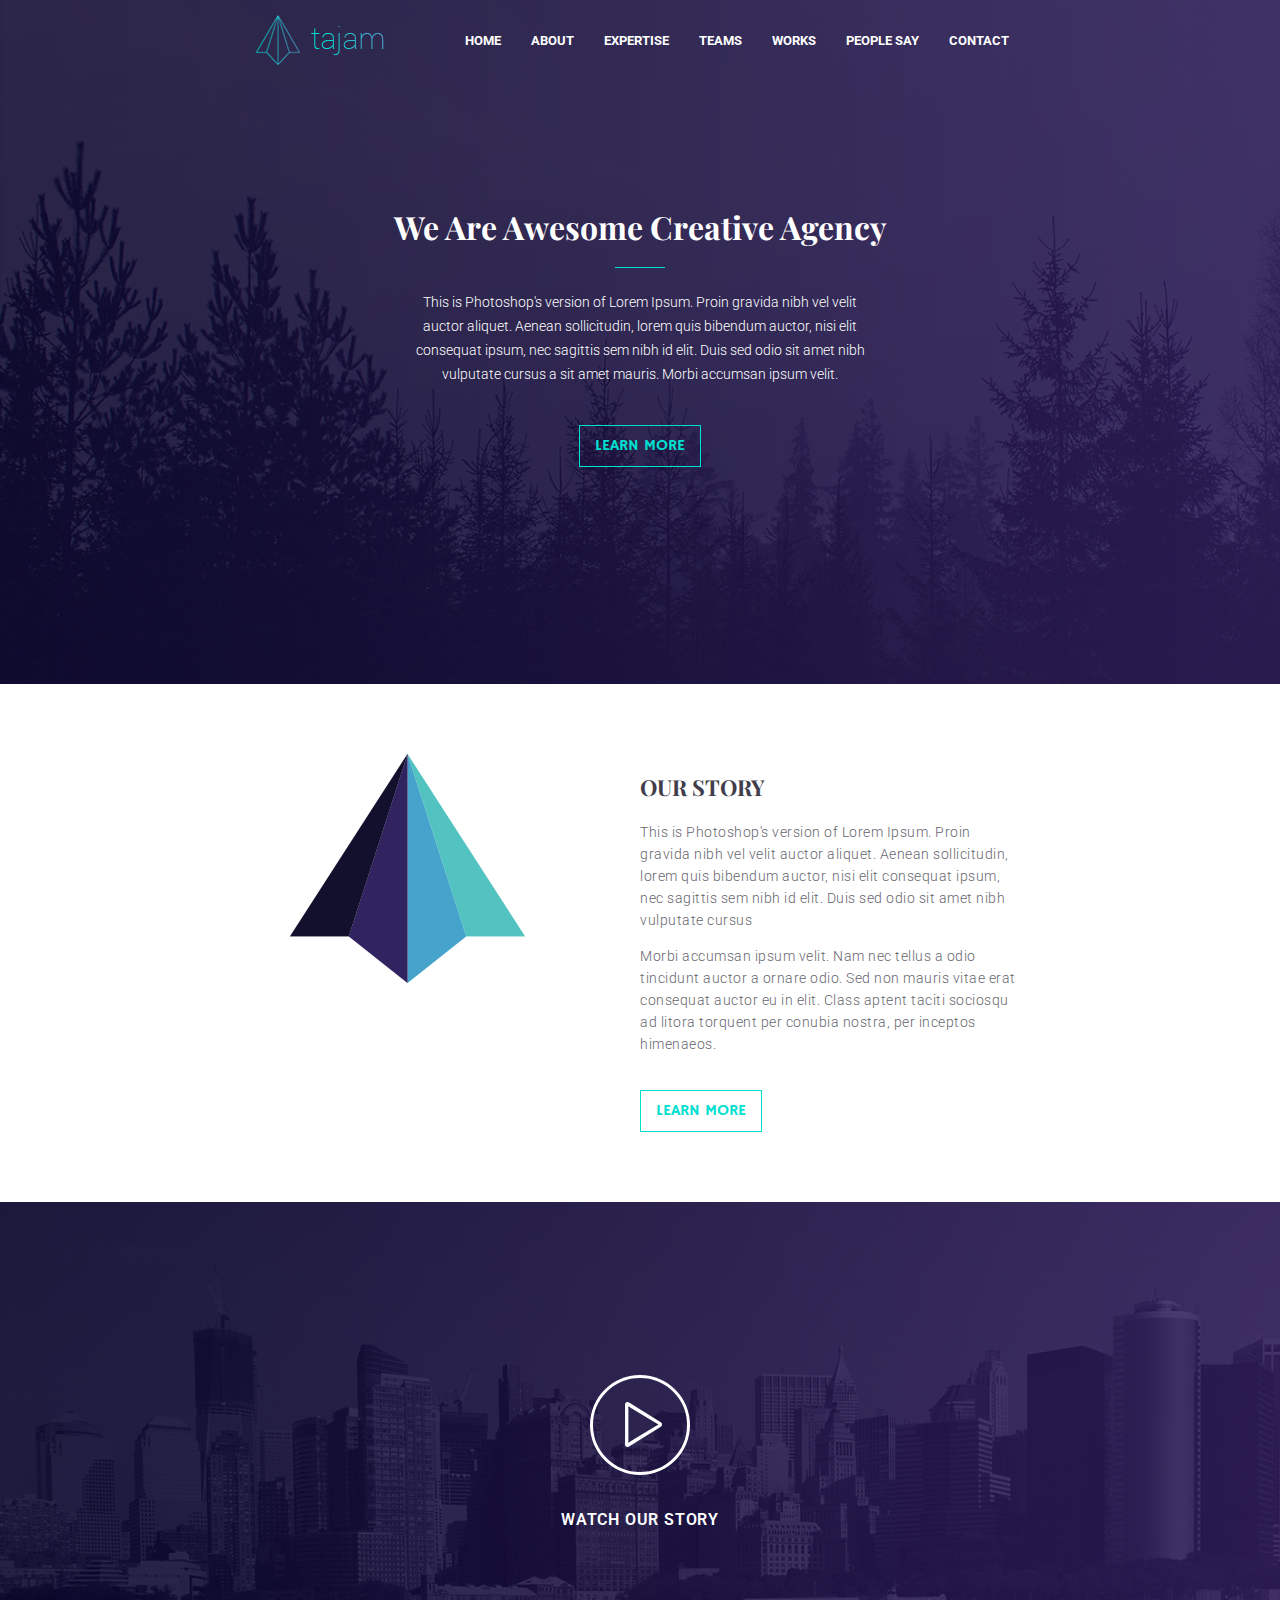
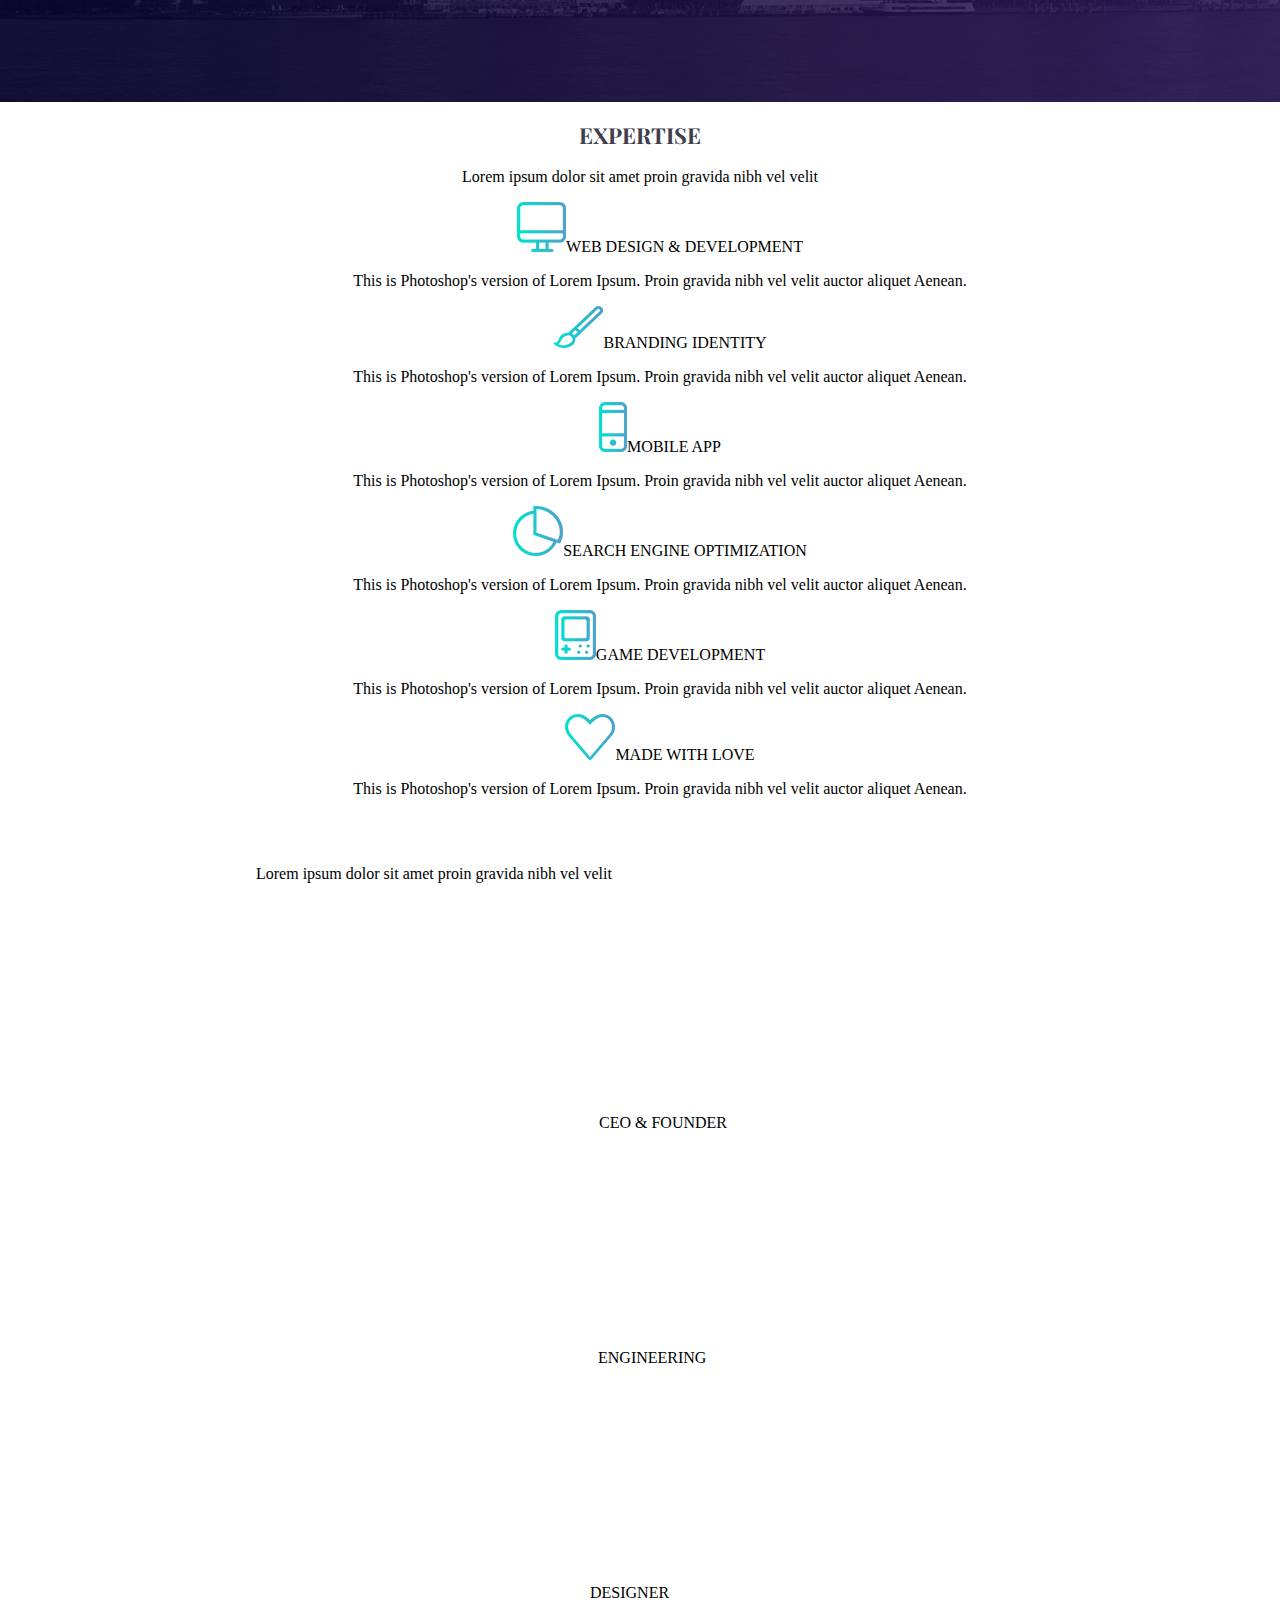
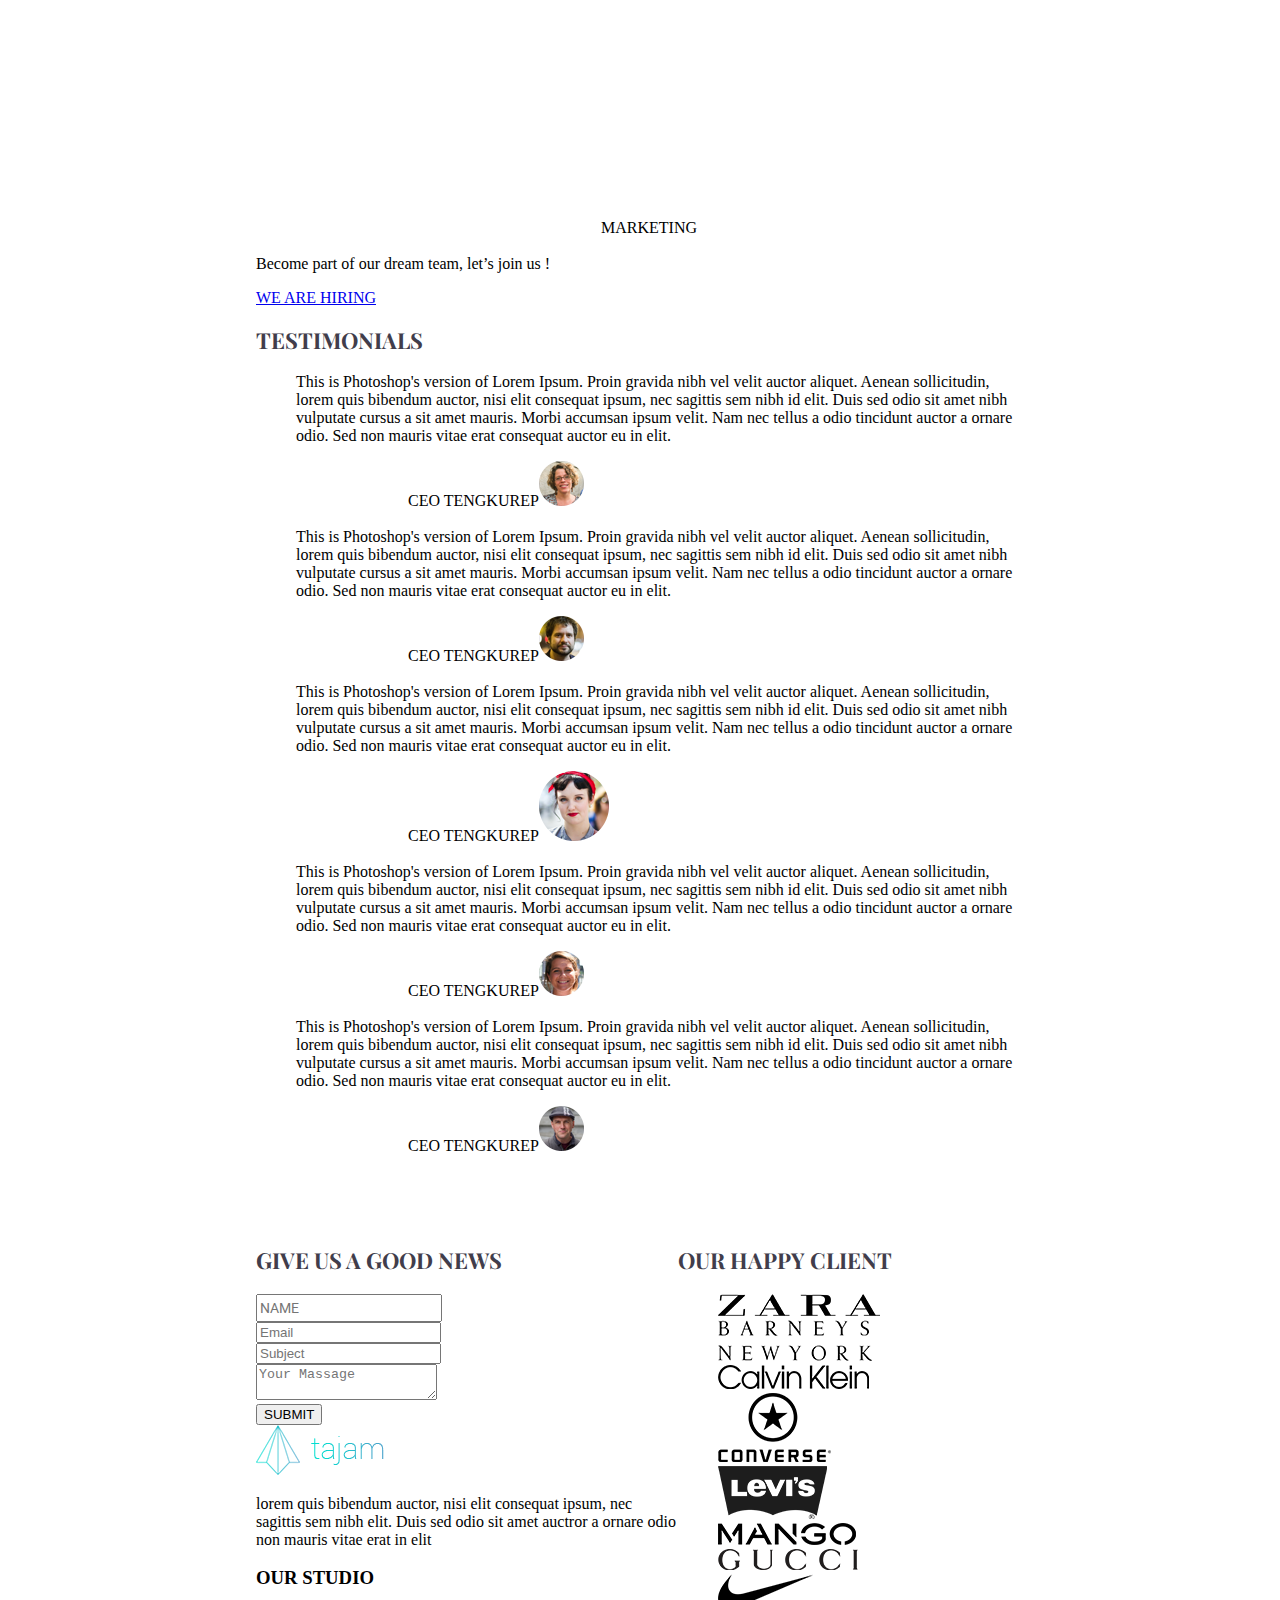
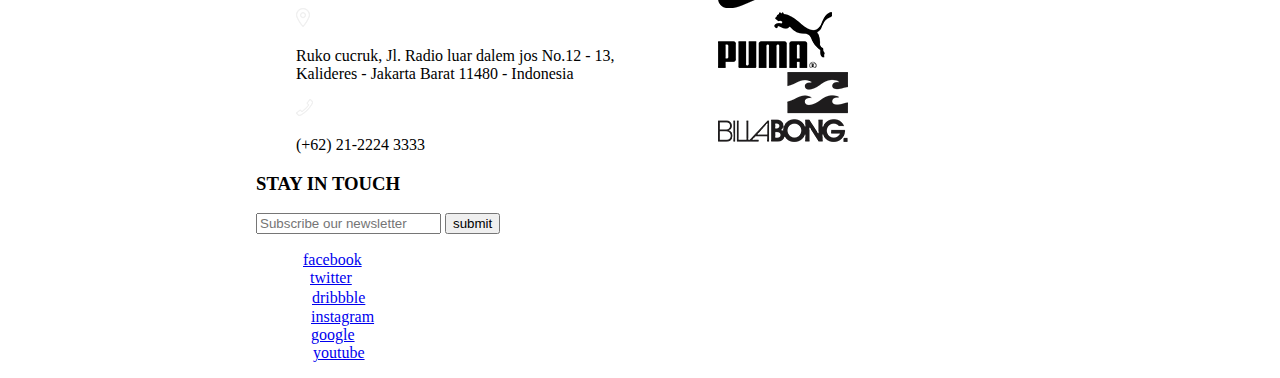
==== homeworks/valeriia.briantseva_LeraB/homework_markup_3/index.html @ 0afa28d7 "Create markup for the landing page." ====
<!DOCTYPE html>
<html lang="en">
<head>
    <meta charset="UTF-8">
    <link rel="stylesheet" href="style.css">
    <link href="https://fonts.googleapis.com/css?family=Playfair+Display:400,400i,700,700i,900,900i&display=swap&subset=cyrillic,latin-ext,vietnamese"
          rel="stylesheet">
    <link href="https://fonts.googleapis.com/css?family=Hammersmith+One&display=swap&subset=latin-ext" rel="stylesheet">
    <link href="https://fonts.googleapis.com/css?family=Roboto:100,100i,300,300i,400,400i,500,500i,700,700i,900,900i&display=swap" rel="stylesheet">
    <title>Home Work 3</title>
</head>
<body>
<header class="container">
    <div class="logo">
        <a href="/">
            <img src="images/Logo.png" alt="logo">
        </a>
    </div>
    <nav class="main-menu">
        <ul class="main-list">
            <li class="main-list-item"><a href="#">Home</a></li>
            <li class="main-list-item"><a href="#">About</a></li>
            <li class="main-list-item"><a href="#">EXPERTISE</a></li>
            <li class="main-list-item"><a href="#">TEAMS</a></li>
            <li class="main-list-item"><a href="#">WORKS</a></li>
            <li class="main-list-item"><a href="#">PEOPLE SAY</a></li>
            <li class="main-list-item"><a href="#">Contact</a></li>
        </ul>
    </nav>
</header>
<main>
    <section class="block-hero">
        <div class="container">
            <h1 class="title-level-one">We Are Awesome Creative Agency</h1>
            <p>This is Photoshop's version of Lorem Ipsum. Proin gravida nibh vel velit auctor aliquet. Aenean
                sollicitudin,
                lorem quis bibendum auctor, nisi elit consequat ipsum, nec sagittis sem nibh id elit. Duis sed odio sit
                amet
                nibh vulputate cursus a sit amet mauris. Morbi accumsan ipsum velit.</p>
            <a href="#" class="link-transparent">LEARN MORE</a>
        </div>
    </section>
    <section class="block-about-us container block-mg-70">
        <div class="ov-flow">
            <div class="block-left">
                <img src="images/Replace_with_your_logo.png" alt="logo">
            </div>
            <div class="block-right">
                <h2 class="title-level-two-black">OUR STORY</h2>
                <p>
                    This is Photoshop's version of Lorem Ipsum. Proin gravida nibh vel velit auctor aliquet. Aenean
                    sollicitudin, lorem quis bibendum auctor, nisi elit consequat ipsum, nec sagittis sem nibh id elit.
                    Duis
                    sed odio sit amet nibh vulputate cursus
                </p>
                <p>
                    Morbi accumsan ipsum velit. Nam nec tellus a odio tincidunt auctor a ornare odio. Sed non mauris
                    vitae
                    erat consequat auctor eu in elit. Class aptent taciti sociosqu ad litora torquent per conubia
                    nostra,
                    per inceptos himenaeos.
                </p>
                <a href="#" class="link-transparent">LEARN MORE</a>
            </div>
        </div>
    </section>
    <section class="video-block">
        <div class="container">
            <img src="images/Play_Icon.png" alt="play icon">
            <label>WATCH OUR STORY</label>
        </div>
    </section>
    <section class="block-our-expertise container">
        <h2 class="title-level-two-black">EXPERTISE</h2>
        <p>Lorem ipsum dolor sit amet proin gravida nibh vel velit</p>

        <ul>
            <li><img src="images/PUT_YOUR_ICON_HERE.png" alt="web design and development"><label>WEB DESIGN &
                DEVELOPMENT</label>
                <p>This is Photoshop's version of Lorem Ipsum. Proin gravida nibh vel velit auctor aliquet Aenean.</p>
            </li>
            <li><img src="images/PUT_YOUR_ICON_HERE%20(1).png" alt="branding identity">BRANDING IDENTITY<label></label>
                <p>This is Photoshop's version of Lorem Ipsum. Proin gravida nibh vel velit auctor aliquet Aenean.</p>
            </li>
            <li><img src="images/PUT_YOUR_ICON_HERE%20(2).png" alt="mobile app"><label>MOBILE APP</label>
                <p>This is Photoshop's version of Lorem Ipsum. Proin gravida nibh vel velit auctor aliquet Aenean.</p>
            </li>
            <li><img src="images/PUT_YOUR_ICON_HERE%20(3).png" alt="search engine optimization"><label>SEARCH ENGINE
                OPTIMIZATION</label>
                <p>This is Photoshop's version of Lorem Ipsum. Proin gravida nibh vel velit auctor aliquet Aenean.</p>
            </li>
            <li><img src="images/PUT_YOUR_ICON_HERE%20(4).png" alt="game development"><label>GAME DEVELOPMENT</label>
                <p>This is Photoshop's version of Lorem Ipsum. Proin gravida nibh vel velit auctor aliquet Aenean.</p>
            </li>
            <li><img src="images/PUT_YOUR_ICON_HERE%20(5).png" alt="made with love"><label>MADE WITH LOVE</label>
                <p>This is Photoshop's version of Lorem Ipsum. Proin gravida nibh vel velit auctor aliquet Aenean.</p>
            </li>
        </ul>
    </section>
    <section class="container">
        <h2 class="title-level-two-white">MEET OUR AMAZING TEAM</h2>
        <p>Lorem ipsum dolor sit amet proin gravida nibh vel velit</p>
        <ul>
            <li><img src="images/user_picture.png" alt="">
                <label class="user-name">SEMF UCUK</label>
                <span>CEO & FOUNDER</span></li>
            <li><img src="images/user_picture.png" alt="">
                <label class="user-name">DIK ADALIN</label>
                <span>ENGINEERING</span></li>
            <li><img src="images/user_picture.png" alt="">
                <label class="user-name">JENG KOL</label>
                <span>DESIGNER</span></li>
            <li>
                <img src="images/user_picture.png" alt="">
                <label class="user-name">PET ROMAK</label>
                <span>MARKETING</span></li>
        </ul>

        <p>Become part of our dream team, let’s join us !</p>
        <a href="#">WE ARE HIRING</a>
    </section>
    <section class="container">
        <h2 class="title-level-two-black">Testimonials</h2>
        <ul>
            <li><p>This is Photoshop's version of Lorem Ipsum. Proin gravida nibh vel velit auctor aliquet. Aenean
                sollicitudin, lorem quis bibendum auctor, nisi elit consequat ipsum, nec sagittis sem nibh id elit. Duis
                sed odio sit amet nibh vulputate cursus a sit amet mauris. Morbi accumsan ipsum velit. Nam nec tellus a
                odio tincidunt auctor a ornare odio. Sed non mauris vitae erat consequat auctor eu in elit.</p>
                <label class="user-name">JANE GALADRIEL</label><span>CEO TENGKUREP</span><img src="images/user_one.png"
                                                                                              alt="user one"></li>
            <li><p>This is Photoshop's version of Lorem Ipsum. Proin gravida nibh vel velit auctor aliquet. Aenean
                sollicitudin, lorem quis bibendum auctor, nisi elit consequat ipsum, nec sagittis sem nibh id elit. Duis
                sed odio sit amet nibh vulputate cursus a sit amet mauris. Morbi accumsan ipsum velit. Nam nec tellus a
                odio tincidunt auctor a ornare odio. Sed non mauris vitae erat consequat auctor eu in elit.</p>
                <label class="user-name">JANE GALADRIEL</label><span>CEO TENGKUREP</span><img src="images/user_two.png"
                                                                                              alt="user two"></li>
            <li><p>This is Photoshop's version of Lorem Ipsum. Proin gravida nibh vel velit auctor aliquet. Aenean
                sollicitudin, lorem quis bibendum auctor, nisi elit consequat ipsum, nec sagittis sem nibh id elit. Duis
                sed odio sit amet nibh vulputate cursus a sit amet mauris. Morbi accumsan ipsum velit. Nam nec tellus a
                odio tincidunt auctor a ornare odio. Sed non mauris vitae erat consequat auctor eu in elit.</p>
                <label class="user-name">JANE GALADRIEL</label><span>CEO TENGKUREP</span><img
                        src="images/user_three.png" alt="user three"></li>
            <li><p>This is Photoshop's version of Lorem Ipsum. Proin gravida nibh vel velit auctor aliquet. Aenean
                sollicitudin, lorem quis bibendum auctor, nisi elit consequat ipsum, nec sagittis sem nibh id elit. Duis
                sed odio sit amet nibh vulputate cursus a sit amet mauris. Morbi accumsan ipsum velit. Nam nec tellus a
                odio tincidunt auctor a ornare odio. Sed non mauris vitae erat consequat auctor eu in elit.</p>
                <label class="user-name">JANE GALADRIEL</label><span>CEO TENGKUREP</span><img src="images/user_four.png"
                                                                                              alt="user four"></li>
            <li><p>This is Photoshop's version of Lorem Ipsum. Proin gravida nibh vel velit auctor aliquet. Aenean
                sollicitudin, lorem quis bibendum auctor, nisi elit consequat ipsum, nec sagittis sem nibh id elit. Duis
                sed odio sit amet nibh vulputate cursus a sit amet mauris. Morbi accumsan ipsum velit. Nam nec tellus a
                odio tincidunt auctor a ornare odio. Sed non mauris vitae erat consequat auctor eu in elit.</p>
                <label class="user-name">JANE GALADRIEL</label><span>CEO TENGKUREP</span><img src="images/user_five.png"
                                                                                              alt="user five"></li>
        </ul>
    </section>
    <section class="container block-mg-70">
        <div class="block-left">
            <h2 class="title-level-two-black">GIVE US A GOOD NEWS</h2>

            <form method="POST" onsubmit="return validateForm()">
                <div class="user-name-wrapper">
                    <input placeholder="Name" type="text" id="field-user-name" class="user-name" required>
                </div>
                <div class="user-email-wrapper">
                    <input placeholder="Email" type="text" id="field-user-email" class="user-email"
                           required>
                </div>
                <div class="user-email-wrapper">
                    <input placeholder="Subject" type="text" id="field-subject" class="user-subject"
                           required>
                </div>
                <div class="message-wrapper">
                    <textarea placeholder="Your Massage" id="filed-message" class="message" required></textarea>
                </div>
                <button name="submit-data" type="button" id="btn-submit-messages" class="btn-orange">SUBMIT
                </button>
            </form>
        </div>
        <div class="block-right">
            <h2 class="title-level-two-black">OUR HAPPY CLIENT</h2>
            <ul>
                <li><img src="images/Zara_Logo.svg.png" alt="zara"></li>
                <li><img src="images/Barneys_New_York_Logo.png" alt="barneys new york logo"></li>
                <li><img src="images/Calvin_klein_logo.png" alt="calvin klein logo"></li>
                <li><img src="images/Converse_Logo.png" alt="converse logo"></li>
                <li><img src="images/Levi_Logo.png" alt="levi logo"></li>
                <li><img src="images/Mango_Logo.png" alt="mango logo"></li>
                <li><img src="images/Gucci_Logo.png" alt="gucci logo"></li>
                <li><img src="images/NIKE_Logo.png" alt="nike logo"></li>
                <li><img src="images/Puma_Logo.png" alt="puma logo"></li>
                <li><img src="images/Billabong_Logo.png" alt="Billabong_logo"></li>
            </ul>
        </div>
    </section>
</main>
<footer class="container">
    <div>
        <img src="images/Logo.png" alt="logo">
        <p>lorem quis bibendum auctor, nisi elit consequat ipsum, nec sagittis sem nibh elit. Duis sed odio sit amet
            auctror a ornare odio non mauris vitae erat in elit</p>
    </div>
    <div>
        <h3>OUR STUDIO</h3>
        <ul>
            <li>
                <img src="images/big104.png" alt="location icon">
                <p>Ruko cucruk, Jl. Radio luar dalem jos No.12 - 13, Kalideres - Jakarta Barat
                    11480 - Indonesia</p>
            </li>
            <li>
                <img src="images/phone351.png" alt="phone icon">
                <p>(+62) 21-2224 3333</p>
            </li>
        </ul>
    </div>
    <div>
        <h3>STAY IN TOUCH</h3>
        <form>
            <input type="email" placeholder="Subscribe our newsletter">
            <button type="submit">submit</button>
        </form>
        <div class="social-buttons">
            <ul>
                <li><a href="#"><img src="images/facebook25.png" alt="facebook icon">facebook</a></li>
                <li><a href="#"><img src="images/twitter16.png" alt="twitter icon">twitter</a></li>
                <li><a href="#"><img src="images/dribbble4.png" alt="dribbble icon">dribbble</a></li>
                <li><a href="#"><img src="images/instagram3.png" alt="instagram icon">instagram</a></li>
                <li><a href="#"><img src="images/google26.png" alt="google icon">google</a></li>
                <li><a href="#"><img src="images/youtube13.png" alt="youtube icon">youtube</a></li>
            </ul>
        </div>
    </div>
</footer>
<script src="index.js"></script>
</body>

</html>
---- homeworks/valeriia.briantseva_LeraB/homework_markup_3/style.css ----
body {
  margin: 0;
}

ul {
  list-style-type: none;
}

.container {
  width: 60%;
  margin: 0 auto;
}

.block-mg-70 {
  margin-top: 70px;
  margin-bottom: 70px;
}

.ov-flow {
 overflow: hidden;
}

.block-left {
  float: left;
  width: 45%;
  display: inline-block;
}

.block-right {
  float: right;
  width: 45%;
  display: inline-block;
}

.title-level-one {
  color: #FFF;
  font-family: "Playfair Display";
  font-size: 32px;
  font-weight: 700;
}

.title-level-two-black {
  color: #413D4B;
  font-family: "Playfair Display";
  font-size: 22px;
  font-weight: 700;
  text-transform: uppercase;
}

.title-level-two-white {
  color: #FFF;
  font-family: "Playfair Display";
  font-size: 22px;
  font-weight: 700;
  text-transform: uppercase;
}

.user-name {
  color: #FFF;
  font-family: "Roboto";
  font-size: 14px;
  font-weight: 400;
  line-height: 22px;
  text-transform: uppercase;
}

.link-transparent {
  color: #00E0D0;
  font-family: "Hammersmith One";
  font-size: 16px;
  font-weight: 400;
  text-transform: uppercase;
  border: 1px solid #00E0D0;
  padding: 10px 15px;
  text-decoration: none;
}

.link-transparent:hover {
  color: #3C2F61;
  background: rgb(2, 0, 36);
  background: linear-gradient(180deg, rgba(0, 224, 208, 1) 43%, rgba(64, 41, 129, 0.9612219887955182) 98%);
}

/* header */

header {
  overflow: hidden;
  margin: 0 auto;
  padding-top: 15px;
}

.logo {
  display: inline-block;
  float: left;
}

.main-menu {
  display: inline-block;
  max-width: 80%;
  float: right;
}

.main-list {
  display: flex;
  justify-content: end;
}

.main-list-item {
  margin: 0 15px;
}

.main-list-item a {
  text-decoration: none;
  color: #FFF;
  font-family: "Roboto";
  font-size: 13px;
  font-weight: 700;
  text-transform: uppercase;
}

.main-list-item a:hover {
  color: #00E0D0;
}

/* hero block */


.block-hero .title-level-one {
  background-image: url(images/separator-blue.png);
  background-repeat: no-repeat;
  background-position: center bottom;
  padding-bottom: 20px;
}

.block-hero p {
  color: #FFF;
  font-family: "Roboto";
  font-size: 14px;
  font-weight: 300;
  line-height: 24px;
  margin: 0 20%;
}

.block-hero {
  background-image: url('images/header-bg.png');
  background-repeat: no-repeat;
  background-size: cover;
  min-height: 500px;
  margin-top: -85px;
  text-align: center;
  padding-top: 200px;
}

.block-hero p {
  margin-bottom: 50px;
}

/* Our story block */

.block-about-us p {
  opacity: .8;
  color: #413D4B;
  font-family: Roboto;
  font-size: 14px;
  font-weight: 300;
  line-height: 22px;
  letter-spacing: 0.5px;
}

.block-about-us .link-transparent {
  margin-top: 21px;
  display: inline-block;
}

.block-about-us .block-left {
  text-align: right;
  width: 35%;
}

.block-about-us .block-right {
  width: 50%;
}

/* video block */

.video-block {
  display: flex;
  justify-content: center;
  flex-direction: column;
  text-align: center;
  min-height: 500px;
  background-image: url('images/bg-video.png');
  background-repeat: no-repeat;
  background-size: cover;
}

.video-block img {
  display: block;
  margin: 0 auto;
  cursor: pointer;
}

.video-block label {
  display: inline-block;
  color: #FFF;
  font-family: "Roboto", sans-serif;
  font-size: 16px;
  font-weight: 600;
  text-transform: uppercase;
  letter-spacing: .8px;
  margin-top: 35px;
}


/* our expertise block */

.block-our-expertise {
  text-align: center;
}
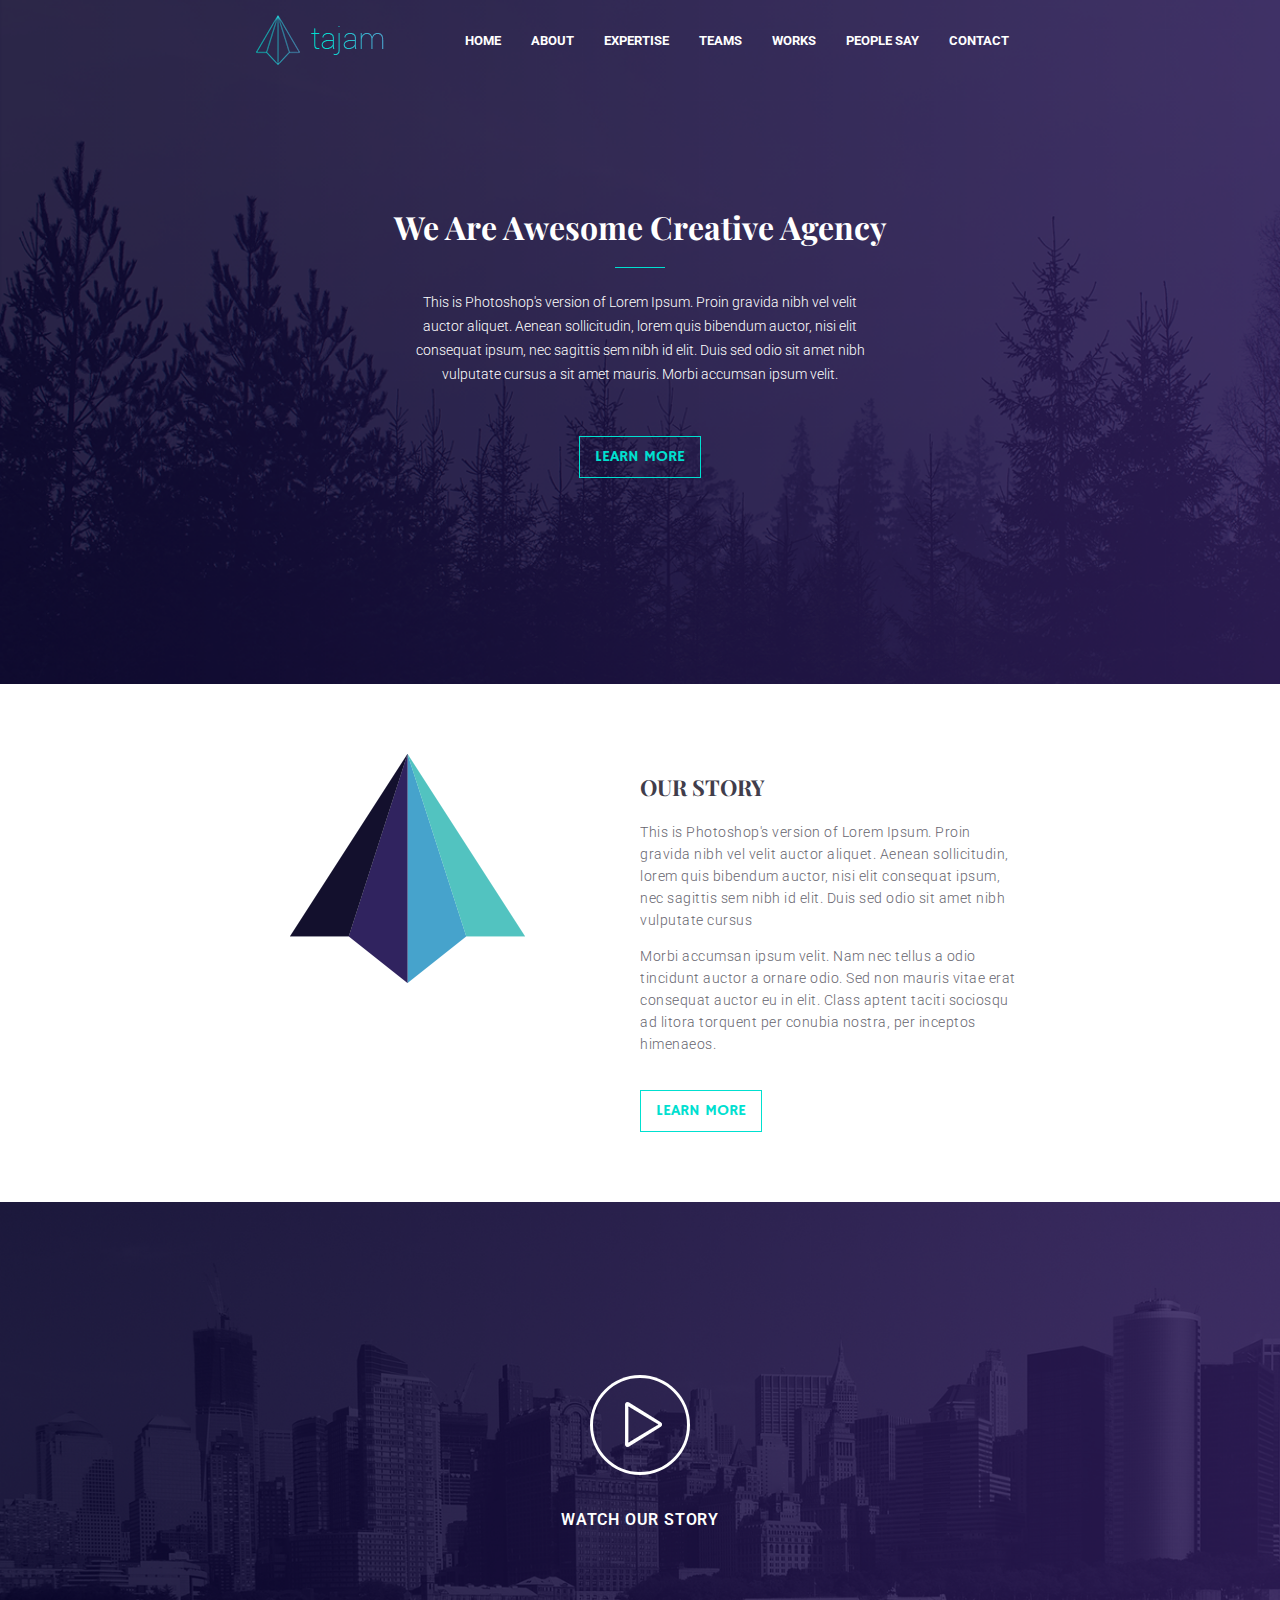
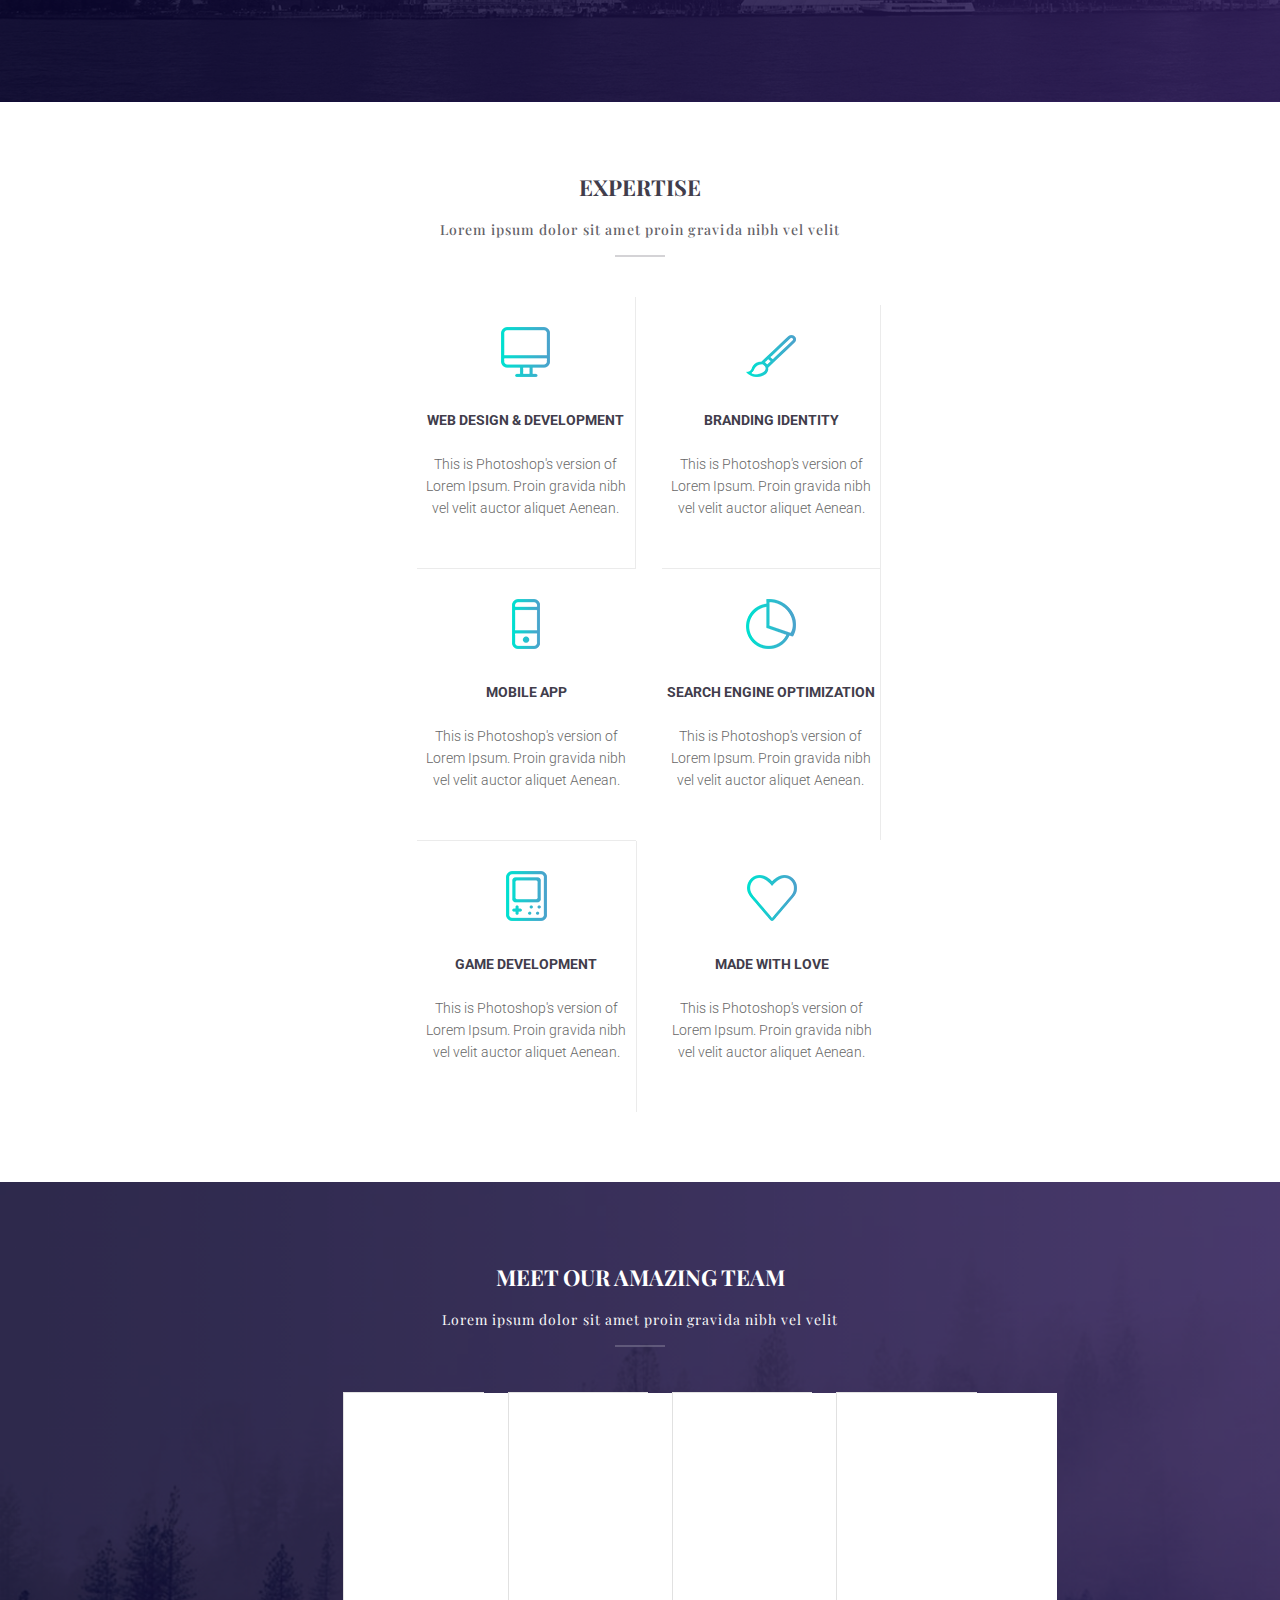
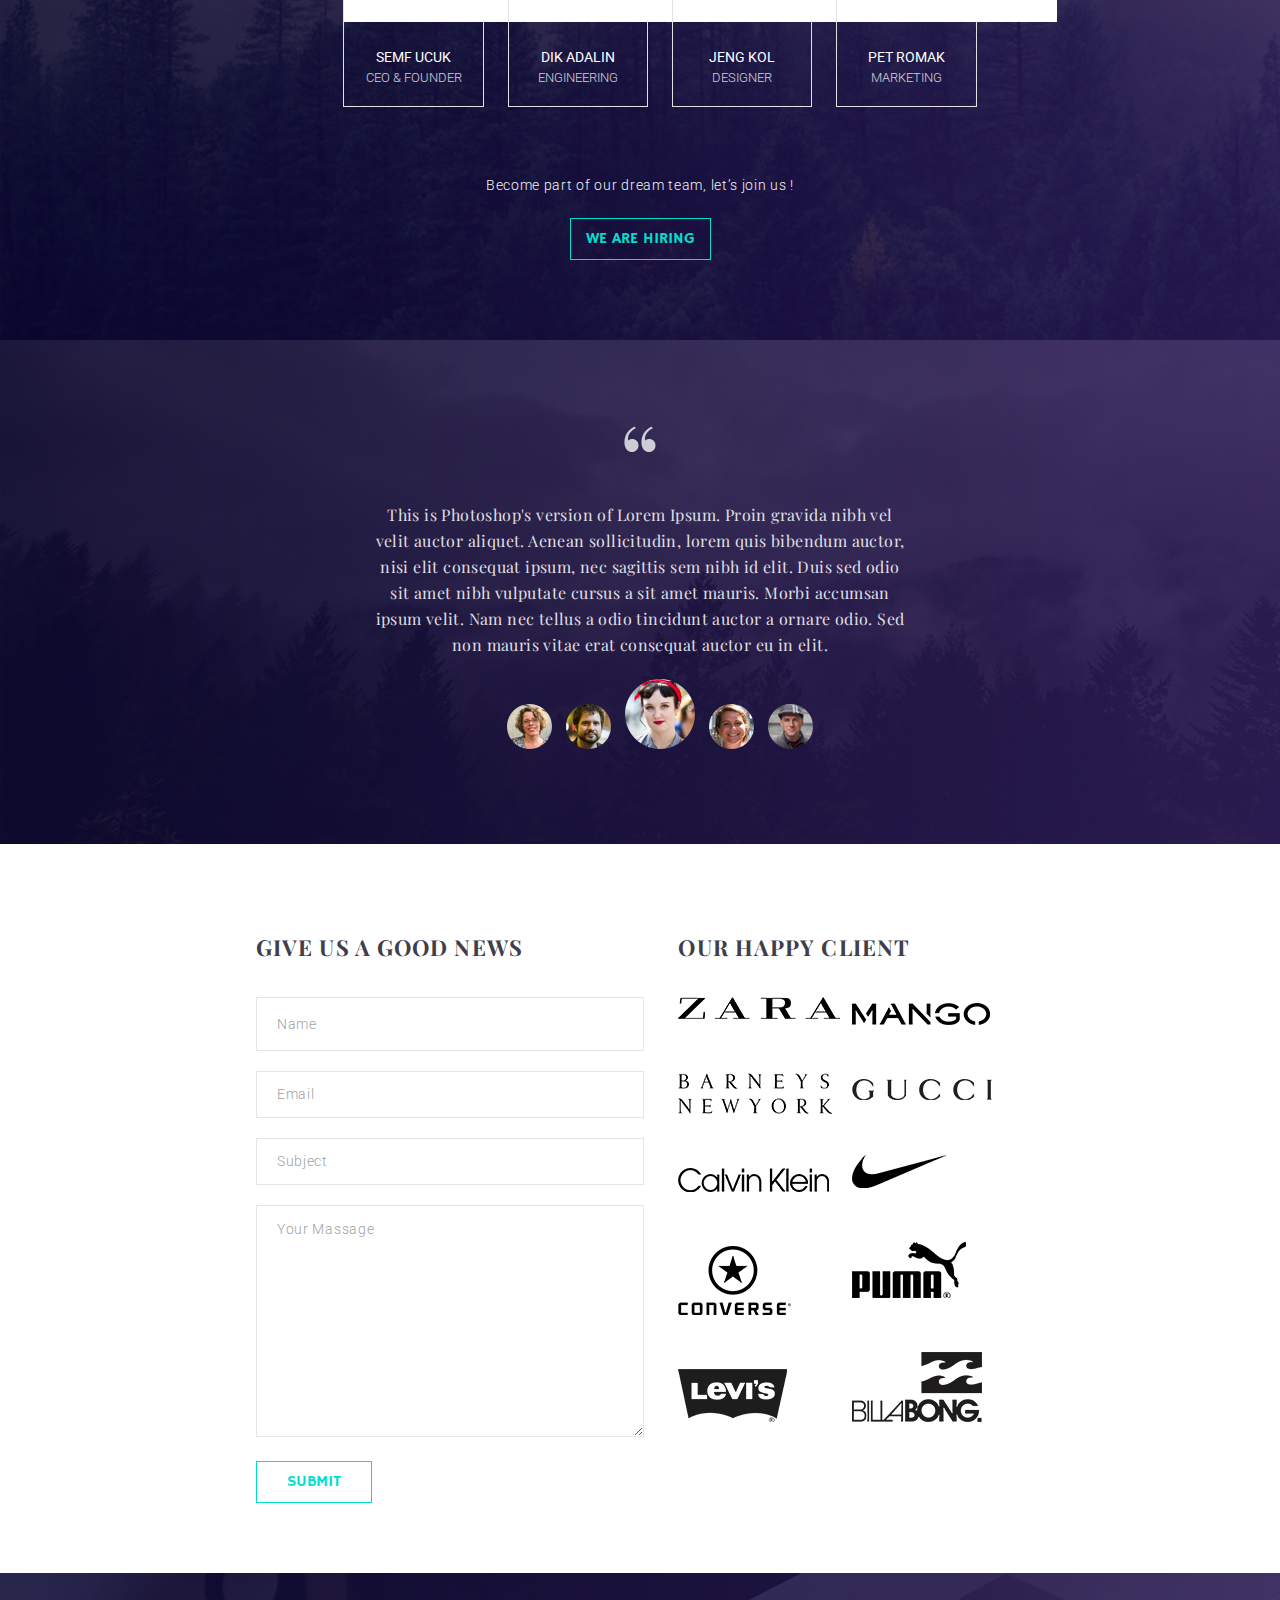
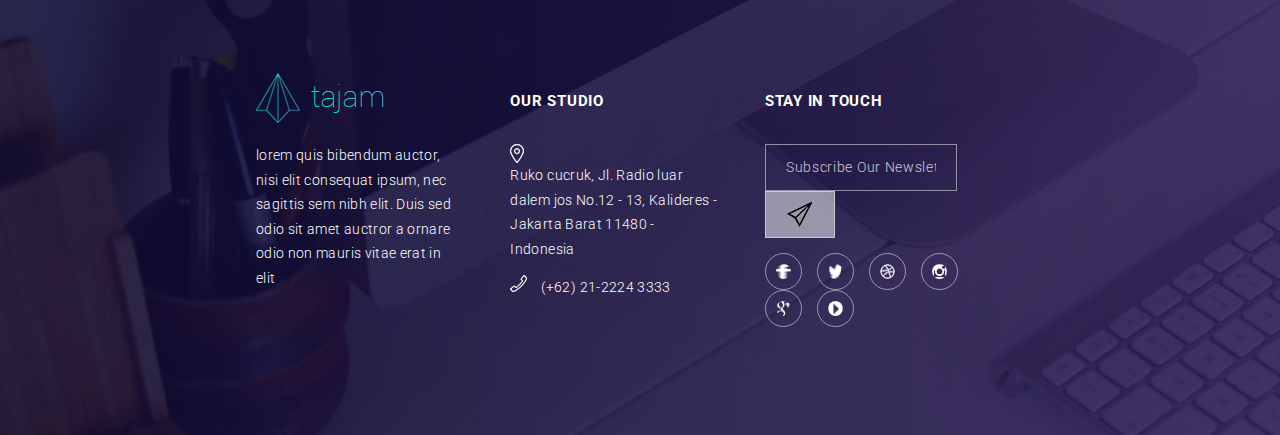
==== commit 05438dab: "Apply styles for footer section" ====
--- a/homeworks/valeriia.briantseva_LeraB/homework_markup_3/index.html
+++ b/homeworks/valeriia.briantseva_LeraB/homework_markup_3/index.html
@@ -2,11 +2,14 @@
 <html lang="en">
 <head>
     <meta charset="UTF-8">
-    <link rel="stylesheet" href="style.css">
     <link href="https://fonts.googleapis.com/css?family=Playfair+Display:400,400i,700,700i,900,900i&display=swap&subset=cyrillic,latin-ext,vietnamese"
           rel="stylesheet">
     <link href="https://fonts.googleapis.com/css?family=Hammersmith+One&display=swap&subset=latin-ext" rel="stylesheet">
-    <link href="https://fonts.googleapis.com/css?family=Roboto:100,100i,300,300i,400,400i,500,500i,700,700i,900,900i&display=swap" rel="stylesheet">
+    <link href="https://fonts.googleapis.com/css?family=Roboto:100,100i,300,300i,400,400i,500,500i,700,700i,900,900i&display=swap"
+          rel="stylesheet">
+    <link href="https://fonts.googleapis.com/css?family=Playfair+Display:400,400i,700,700i,900,900i&display=swap&subset=cyrillic,latin-ext,vietnamese"
+          rel="stylesheet">
+    <link rel="stylesheet" href="style.css">
     <title>Home Work 3</title>
 </head>
 <body>
@@ -70,94 +73,102 @@
             <label>WATCH OUR STORY</label>
         </div>
     </section>
-    <section class="block-our-expertise container">
+    <section class="block-our-expertise container block-mg-70">
         <h2 class="title-level-two-black">EXPERTISE</h2>
         <p>Lorem ipsum dolor sit amet proin gravida nibh vel velit</p>
 
         <ul>
-            <li><img src="images/PUT_YOUR_ICON_HERE.png" alt="web design and development"><label>WEB DESIGN &
+            <li class="col-3"><img src="images/PUT_YOUR_ICON_HERE.png" alt="web design and development"><label>WEB
+                DESIGN
+                &
                 DEVELOPMENT</label>
                 <p>This is Photoshop's version of Lorem Ipsum. Proin gravida nibh vel velit auctor aliquet Aenean.</p>
             </li>
-            <li><img src="images/PUT_YOUR_ICON_HERE%20(1).png" alt="branding identity">BRANDING IDENTITY<label></label>
-                <p>This is Photoshop's version of Lorem Ipsum. Proin gravida nibh vel velit auctor aliquet Aenean.</p>
-            </li>
-            <li><img src="images/PUT_YOUR_ICON_HERE%20(2).png" alt="mobile app"><label>MOBILE APP</label>
-                <p>This is Photoshop's version of Lorem Ipsum. Proin gravida nibh vel velit auctor aliquet Aenean.</p>
-            </li>
-            <li><img src="images/PUT_YOUR_ICON_HERE%20(3).png" alt="search engine optimization"><label>SEARCH ENGINE
+            <li class="col-3"><img src="images/PUT_YOUR_ICON_HERE%20(1).png" alt="branding identity"><label>BRANDING
+                IDENTITY</label>
+                <p>This is Photoshop's version of Lorem Ipsum. Proin gravida nibh vel velit auctor aliquet Aenean.</p>
+            </li>
+            <li class="col-3"><img src="images/PUT_YOUR_ICON_HERE%20(2).png" alt="mobile app"><label>MOBILE APP</label>
+                <p>This is Photoshop's version of Lorem Ipsum. Proin gravida nibh vel velit auctor aliquet Aenean.</p>
+            </li>
+            <li class="col-3"><img src="images/PUT_YOUR_ICON_HERE%20(3).png" alt="search engine optimization"><label>SEARCH
+                ENGINE
                 OPTIMIZATION</label>
                 <p>This is Photoshop's version of Lorem Ipsum. Proin gravida nibh vel velit auctor aliquet Aenean.</p>
             </li>
-            <li><img src="images/PUT_YOUR_ICON_HERE%20(4).png" alt="game development"><label>GAME DEVELOPMENT</label>
-                <p>This is Photoshop's version of Lorem Ipsum. Proin gravida nibh vel velit auctor aliquet Aenean.</p>
-            </li>
-            <li><img src="images/PUT_YOUR_ICON_HERE%20(5).png" alt="made with love"><label>MADE WITH LOVE</label>
+            <li class="col-3"><img src="images/PUT_YOUR_ICON_HERE%20(4).png" alt="game development"><label>GAME
+                DEVELOPMENT</label>
+                <p>This is Photoshop's version of Lorem Ipsum. Proin gravida nibh vel velit auctor aliquet Aenean.</p>
+            </li>
+            <li class="col-3"><img src="images/PUT_YOUR_ICON_HERE%20(5).png" alt="made with love"><label>MADE WITH
+                LOVE</label>
                 <p>This is Photoshop's version of Lorem Ipsum. Proin gravida nibh vel velit auctor aliquet Aenean.</p>
             </li>
         </ul>
     </section>
-    <section class="container">
-        <h2 class="title-level-two-white">MEET OUR AMAZING TEAM</h2>
-        <p>Lorem ipsum dolor sit amet proin gravida nibh vel velit</p>
-        <ul>
-            <li><img src="images/user_picture.png" alt="">
-                <label class="user-name">SEMF UCUK</label>
-                <span>CEO & FOUNDER</span></li>
-            <li><img src="images/user_picture.png" alt="">
-                <label class="user-name">DIK ADALIN</label>
-                <span>ENGINEERING</span></li>
-            <li><img src="images/user_picture.png" alt="">
-                <label class="user-name">JENG KOL</label>
-                <span>DESIGNER</span></li>
-            <li>
-                <img src="images/user_picture.png" alt="">
-                <label class="user-name">PET ROMAK</label>
-                <span>MARKETING</span></li>
-        </ul>
+    <section class="block-our-team">
+        <div class="container block-mg-70">
+            <h2 class="title-level-two-white">MEET OUR AMAZING TEAM</h2>
+            <p class="block-description">Lorem ipsum dolor sit amet proin gravida nibh vel velit</p>
+            <ul>
+                <li class="col-4"><img src="images/user_picture.png" alt="">
+                    <div class="content">
+                        <label class="user-name">SEMF UCUK</label>
+                        <span>CEO & FOUNDER</span>
+                    </div>
+                </li>
+                <li class="col-4"><img src="images/user_picture.png" alt="">
+                    <div class="content">
+                        <label class="user-name">DIK ADALIN</label>
+                        <span>ENGINEERING</span>
+                    </div>
+                </li>
+                <li class="col-4"><img src="images/user_picture.png" alt="">
+                    <div class="content">
+                        <label class="user-name">JENG KOL</label>
+                        <span>DESIGNER</span>
+                    </div>
+                </li>
+                <li class="col-4">
+                    <img src="images/user_picture.png" alt="">
+                    <div class="content">
+                        <label class="user-name">PET ROMAK</label>
+                        <span>MARKETING</span>
+                    </div>
+                </li>
+            </ul>
 
-        <p>Become part of our dream team, let’s join us !</p>
-        <a href="#">WE ARE HIRING</a>
-    </section>
-    <section class="container">
-        <h2 class="title-level-two-black">Testimonials</h2>
-        <ul>
-            <li><p>This is Photoshop's version of Lorem Ipsum. Proin gravida nibh vel velit auctor aliquet. Aenean
-                sollicitudin, lorem quis bibendum auctor, nisi elit consequat ipsum, nec sagittis sem nibh id elit. Duis
-                sed odio sit amet nibh vulputate cursus a sit amet mauris. Morbi accumsan ipsum velit. Nam nec tellus a
-                odio tincidunt auctor a ornare odio. Sed non mauris vitae erat consequat auctor eu in elit.</p>
-                <label class="user-name">JANE GALADRIEL</label><span>CEO TENGKUREP</span><img src="images/user_one.png"
-                                                                                              alt="user one"></li>
-            <li><p>This is Photoshop's version of Lorem Ipsum. Proin gravida nibh vel velit auctor aliquet. Aenean
-                sollicitudin, lorem quis bibendum auctor, nisi elit consequat ipsum, nec sagittis sem nibh id elit. Duis
-                sed odio sit amet nibh vulputate cursus a sit amet mauris. Morbi accumsan ipsum velit. Nam nec tellus a
-                odio tincidunt auctor a ornare odio. Sed non mauris vitae erat consequat auctor eu in elit.</p>
-                <label class="user-name">JANE GALADRIEL</label><span>CEO TENGKUREP</span><img src="images/user_two.png"
-                                                                                              alt="user two"></li>
-            <li><p>This is Photoshop's version of Lorem Ipsum. Proin gravida nibh vel velit auctor aliquet. Aenean
-                sollicitudin, lorem quis bibendum auctor, nisi elit consequat ipsum, nec sagittis sem nibh id elit. Duis
-                sed odio sit amet nibh vulputate cursus a sit amet mauris. Morbi accumsan ipsum velit. Nam nec tellus a
-                odio tincidunt auctor a ornare odio. Sed non mauris vitae erat consequat auctor eu in elit.</p>
-                <label class="user-name">JANE GALADRIEL</label><span>CEO TENGKUREP</span><img
-                        src="images/user_three.png" alt="user three"></li>
-            <li><p>This is Photoshop's version of Lorem Ipsum. Proin gravida nibh vel velit auctor aliquet. Aenean
-                sollicitudin, lorem quis bibendum auctor, nisi elit consequat ipsum, nec sagittis sem nibh id elit. Duis
-                sed odio sit amet nibh vulputate cursus a sit amet mauris. Morbi accumsan ipsum velit. Nam nec tellus a
-                odio tincidunt auctor a ornare odio. Sed non mauris vitae erat consequat auctor eu in elit.</p>
-                <label class="user-name">JANE GALADRIEL</label><span>CEO TENGKUREP</span><img src="images/user_four.png"
-                                                                                              alt="user four"></li>
-            <li><p>This is Photoshop's version of Lorem Ipsum. Proin gravida nibh vel velit auctor aliquet. Aenean
-                sollicitudin, lorem quis bibendum auctor, nisi elit consequat ipsum, nec sagittis sem nibh id elit. Duis
-                sed odio sit amet nibh vulputate cursus a sit amet mauris. Morbi accumsan ipsum velit. Nam nec tellus a
-                odio tincidunt auctor a ornare odio. Sed non mauris vitae erat consequat auctor eu in elit.</p>
-                <label class="user-name">JANE GALADRIEL</label><span>CEO TENGKUREP</span><img src="images/user_five.png"
-                                                                                              alt="user five"></li>
-        </ul>
-    </section>
-    <section class="container block-mg-70">
+            <p>Become part of our dream team, let’s join us !</p>
+            <a href="#" class="link-transparent">WE ARE HIRING</a>
+        </div>
+    </section>
+    <section class="block-testimonials">
+        <div class="container">
+            <h2 class="title-level-two-black hidden">Testimonials</h2>
+            <div>
+                <blockquote>
+                    <p>This is Photoshop's version of Lorem Ipsum. Proin gravida nibh vel velit auctor
+                        aliquet. Aenean
+                        sollicitudin, lorem quis bibendum auctor, nisi elit consequat ipsum, nec sagittis sem nibh id
+                        elit. Duis
+                        sed odio sit amet nibh vulputate cursus a sit amet mauris. Morbi accumsan ipsum velit. Nam nec
+                        tellus a
+                        odio tincidunt auctor a ornare odio. Sed non mauris vitae erat consequat auctor eu in elit.</p>
+                </blockquote>
+                <label class="user-name hidden">JANE GALADRIEL</label><span class="hidden">CEO TENGKUREP</span>
+            </div>
+            <ul>
+                <li><img src="images/user_one.png" alt="user one"></li>
+                <li><img src="images/user_two.png" alt="user two"></li>
+                <li><img src="images/user_three.png" alt="user three"></li>
+                <li><img src="images/user_four.png" alt="user four"></li>
+                <li><img src="images/user_five.png" alt="user five"></li>
+            </ul>
+        </div>
+    </section>
+    <section class="container block-mg-70 ov-flow contact-us">
         <div class="block-left">
             <h2 class="title-level-two-black">GIVE US A GOOD NEWS</h2>
-
             <form method="POST" onsubmit="return validateForm()">
                 <div class="user-name-wrapper">
                     <input placeholder="Name" type="text" id="field-user-name" class="user-name" required>
@@ -173,7 +184,7 @@
                 <div class="message-wrapper">
                     <textarea placeholder="Your Massage" id="filed-message" class="message" required></textarea>
                 </div>
-                <button name="submit-data" type="button" id="btn-submit-messages" class="btn-orange">SUBMIT
+                <button name="submit-data" type="button" id="btn-submit-messages" class="link-transparent">SUBMIT
                 </button>
             </form>
         </div>
@@ -185,6 +196,8 @@
                 <li><img src="images/Calvin_klein_logo.png" alt="calvin klein logo"></li>
                 <li><img src="images/Converse_Logo.png" alt="converse logo"></li>
                 <li><img src="images/Levi_Logo.png" alt="levi logo"></li>
+            </ul>
+            <ul>
                 <li><img src="images/Mango_Logo.png" alt="mango logo"></li>
                 <li><img src="images/Gucci_Logo.png" alt="gucci logo"></li>
                 <li><img src="images/NIKE_Logo.png" alt="nike logo"></li>
@@ -194,14 +207,15 @@
         </div>
     </section>
 </main>
-<footer class="container">
-    <div>
-        <img src="images/Logo.png" alt="logo">
+<footer>
+    <div class="container">
+    <div class="col-3">
+        <img src="images/Logo.png" alt="logo" class="logo">
         <p>lorem quis bibendum auctor, nisi elit consequat ipsum, nec sagittis sem nibh elit. Duis sed odio sit amet
             auctror a ornare odio non mauris vitae erat in elit</p>
     </div>
-    <div>
-        <h3>OUR STUDIO</h3>
+    <div class="col-3">
+        <h3 class="title-level-three-white">OUR STUDIO</h3>
         <ul>
             <li>
                 <img src="images/big104.png" alt="location icon">
@@ -214,15 +228,15 @@
             </li>
         </ul>
     </div>
-    <div>
-        <h3>STAY IN TOUCH</h3>
+    <div class="col-3">
+        <h3 class="title-level-three-white">STAY IN TOUCH</h3>
         <form>
             <input type="email" placeholder="Subscribe our newsletter">
-            <button type="submit">submit</button>
+            <button type="submit"><img src="images/paper.png"></button>
         </form>
         <div class="social-buttons">
             <ul>
-                <li><a href="#"><img src="images/facebook25.png" alt="facebook icon">facebook</a></li>
+                <li class="facebook"><a href="#"><img src="images/facebook25.png" alt="facebook icon">facebook</a></li>
                 <li><a href="#"><img src="images/twitter16.png" alt="twitter icon">twitter</a></li>
                 <li><a href="#"><img src="images/dribbble4.png" alt="dribbble icon">dribbble</a></li>
                 <li><a href="#"><img src="images/instagram3.png" alt="instagram icon">instagram</a></li>
@@ -231,6 +245,7 @@
             </ul>
         </div>
     </div>
+    </div>
 </footer>
 <script src="index.js"></script>
 </body>
--- a/homeworks/valeriia.briantseva_LeraB/homework_markup_3/style.css
+++ b/homeworks/valeriia.briantseva_LeraB/homework_markup_3/style.css
@@ -1,5 +1,9 @@
 body {
   margin: 0;
+}
+
+.hidden {
+  display: none;
 }
 
 ul {
@@ -17,7 +21,7 @@
 }
 
 .ov-flow {
- overflow: hidden;
+  overflow: hidden;
 }
 
 .block-left {
@@ -53,6 +57,17 @@
   font-size: 22px;
   font-weight: 700;
   text-transform: uppercase;
+}
+
+.title-level-three-white {
+  color: #FFF;
+  font-family: "Roboto";
+  font-size: 15px;
+  font-weight: 700;
+  line-height: 26px;
+  text-transform: uppercase;
+  letter-spacing: .75px;
+  margin-bottom: 30px;
 }
 
 .user-name {
@@ -73,12 +88,22 @@
   border: 1px solid #00E0D0;
   padding: 10px 15px;
   text-decoration: none;
+  display: inline-block;
+  background-color: transparent;
+  cursor: pointer;
 }
 
 .link-transparent:hover {
   color: #3C2F61;
   background: rgb(2, 0, 36);
-  background: linear-gradient(180deg, rgba(0, 224, 208, 1) 43%, rgba(64, 41, 129, 0.9612219887955182) 98%);
+  background: linear-gradient(180deg, rgba(0, 224, 208, 1) 43%, rgba(64, 41, 129, .9612219887955182) 98%);
+}
+
+blockquote {
+  background-image: url("images/quotes.png");
+  background-repeat: no-repeat;
+  padding-top: 60px;
+  background-position-x: center;
 }
 
 /* header */
@@ -124,7 +149,6 @@
 
 /* hero block */
 
-
 .block-hero .title-level-one {
   background-image: url(images/separator-blue.png);
   background-repeat: no-repeat;
@@ -164,7 +188,7 @@
   font-size: 14px;
   font-weight: 300;
   line-height: 22px;
-  letter-spacing: 0.5px;
+  letter-spacing: .5px;
 }
 
 .block-about-us .link-transparent {
@@ -211,9 +235,339 @@
   margin-top: 35px;
 }
 
-
 /* our expertise block */
 
 .block-our-expertise {
   text-align: center;
 }
+
+.block-our-expertise > p {
+  opacity: .75;
+  color: #2F2D35;
+  font-family: "Playfair Display";
+  font-size: 14px;
+  font-weight: 500;
+  letter-spacing: 1.05px;
+  background-image: url("images/separator-grey.png");
+  background-repeat: no-repeat;
+  background-position-x: center;
+  background-position-y: bottom;
+  padding-bottom: 18px;
+}
+
+.block-our-expertise ul {
+  margin-top: 40px;
+}
+
+.col-3 {
+  width: 32%;
+  display: inline-block;
+  border-right: 1px solid rgba(0, 0, 0, .08);
+  padding-top: 30px;
+  padding-bottom: 35px;
+}
+
+.col-3:nth-child(3n) {
+  border-right: none;
+}
+
+.col-3:not(:nth-last-child(-n+3)) {
+  border-bottom: 1px solid rgba(0, 0, 0, .08);
+}
+
+.block-our-expertise img {
+  display: block;
+  margin: 0 auto;
+}
+
+.block-our-expertise label {
+  color: #413D4B;
+  font-family: "Roboto";
+  font-size: 14px;
+  font-weight: 700;
+  text-transform: uppercase;
+  margin-top: 35px;
+  display: block;
+}
+
+.block-our-expertise li p {
+  opacity: .75;
+  color: #333;
+  font-family: "Roboto";
+  font-size: 14px;
+  font-weight: 300;
+  line-height: 22px;
+  margin-top: 25px;
+  display: block;
+}
+
+/* our team block */
+
+.block-our-team {
+  background-image: url('images/our-team-bg.png');
+  background-repeat: no-repeat;
+  background-size: cover;
+  min-height: 500px;
+  text-align: center;
+  padding-top: 10px;
+  padding-bottom: 10px;
+}
+
+.col-4 {
+  width: calc(21.75% - 20px);
+  display: inline-block;
+}
+
+.col-4:not(:nth-child(4)) {
+  margin-right: 20px;
+}
+
+.block-our-team .block-description {
+  color: #F9F9F9;
+  font-family: "Playfair Display";
+  font-size: 14px;
+  font-weight: 400;
+  letter-spacing: 1.05px;
+  background-image: url("images/separator-white.png");
+  background-repeat: no-repeat;
+  background-position-x: center;
+  background-position-y: bottom;
+  padding-bottom: 18px;
+}
+
+.block-our-team ul {
+  margin-top: 45px;
+  margin-bottom: 70px;
+}
+
+.block-our-team li {
+  border: 1px solid #E1E1E1;
+}
+
+.block-our-team .content {
+  padding: 20px;
+}
+
+.block-our-team .user-name {
+  display: block;
+}
+
+.block-our-team span {
+  opacity: .8;
+  color: #FAFAFA;
+  font-family: Roboto;
+  font-size: 13px;
+  font-weight: 300;
+  text-transform: uppercase;
+}
+
+.block-our-team p {
+  color: #F3F3F3;
+  font-family: Roboto;
+  font-size: 14px;
+  font-weight: 300;
+  letter-spacing: .7px;
+  margin-bottom: 25px;
+}
+
+/* Testimonials block */
+
+.block-testimonials {
+  background-image: url("images/testimonials-bd.png");
+  background-repeat: no-repeat;
+  background-size: cover;
+  padding-top: 70px;
+  padding-bottom: 70px;
+}
+
+.block-testimonials li {
+  display: inline-block;
+  margin: 5px;
+}
+
+.block-testimonials blockquote {
+  opacity: .85;
+  color: #FFF;
+  font-family: "Playfair Display";
+  font-size: 16px;
+  font-weight: 400;
+  line-height: 26px;
+  letter-spacing: .4px;
+  text-align: center;
+  margin-left: 15%;
+  margin-right: 15%;
+}
+
+.block-testimonials ul {
+  text-align: center;
+}
+
+/* Contact us block */
+
+.contact-us .title-level-two-black {
+  color: #413D4B;
+  font-family: "Playfair Display";
+  font-size: 22px;
+  font-weight: 700;
+  text-transform: uppercase;
+  letter-spacing: 1.1px;
+  margin-bottom: 35px;
+}
+
+input, textarea {
+  border: 1px solid rgba(0, 0, 0, 0.1);
+  margin-bottom: 20px;
+  width: 100%;
+  padding: 15px 20px;
+}
+
+textarea {
+  min-height: 200px;
+}
+
+input::placeholder,
+textarea::placeholder {
+  opacity: .5;
+  color: #413D4B;
+  font-family: Roboto;
+  font-size: 14px;
+  font-weight: 300;
+  letter-spacing: .7px;
+  text-transform: capitalize;
+}
+
+.contact-us .link-transparent {
+  padding-right: 30px;
+  padding-left: 30px;
+}
+
+.contact-us ul {
+  width: 49%;
+  display: inline-block;
+  margin: 0;
+  padding: 0;
+}
+
+.contact-us li {
+  margin-bottom: 50px;
+}
+
+/* Footer */
+
+footer {
+  background-image: url("images/footer-bg.png");
+  background-repeat: no-repeat;
+  background-size: cover;
+  padding-top: 70px;
+  padding-bottom: 70px;
+}
+
+footer .container {
+  display: flex;
+}
+
+.col-3 {
+  width: 30%;
+  margin-right: 3%;
+}
+
+footer p {
+  color: #FFF;
+  font-family: Roboto;
+  font-size: 14px;
+  font-weight: 300;
+  line-height: 26px;
+  letter-spacing: .35px;
+}
+
+footer ul {
+  padding: 0;
+}
+
+footer li {
+  margin-top: 0;
+}
+
+footer img,
+footer p {
+  display: inline-block;
+  max-width: 90%;
+  vertical-align: text-top;
+  margin-top: 0;
+  line-height: 1.75;
+}
+
+footer img {
+  margin-right: 10px;
+}
+
+footer input {
+  background: transparent;
+  border: 1px solid rgba(255, 255, 255, .5);
+  width: 65%;
+  display: inline-block;
+  margin: 0;
+  vertical-align: top;
+}
+
+footer input::placeholder {
+  opacity: .75;
+  color: #FFF;
+  font-family: Roboto;
+  font-size: 14px;
+  font-weight: 300;
+  line-height: 26px;
+  letter-spacing: .7px;
+}
+
+footer button {
+  background-color: rgba(255, 255, 255, .5);
+  border: 1px solid rgba(255, 255, 255, .5);
+  min-height: 47px;
+  min-width: 70px;
+  display: inline-block;
+  text-align: center;
+  cursor: pointer;
+}
+
+footer button img {
+  margin: 0;
+}
+
+.social-buttons {
+  font-size: 0;
+}
+
+.social-buttons ul {
+  padding: 0;
+}
+
+.social-buttons li {
+  display: inline-block;
+  margin-right: 15px;
+}
+
+.social-buttons img {
+  border: 1px solid rgba(255, 255, 255, .5);
+  border-radius: 50%;
+  display: block;
+  padding: 10px;
+  width: 15px;
+  height: 15px;
+}
+
+.social-buttons img {
+  margin: 0;
+}
+
+.facebook a {
+  width: 10px;
+}
+
+footer form {
+  margin-bottom: 15px;
+}
+
+footer .logo {
+  margin-bottom: 20px;
+}
